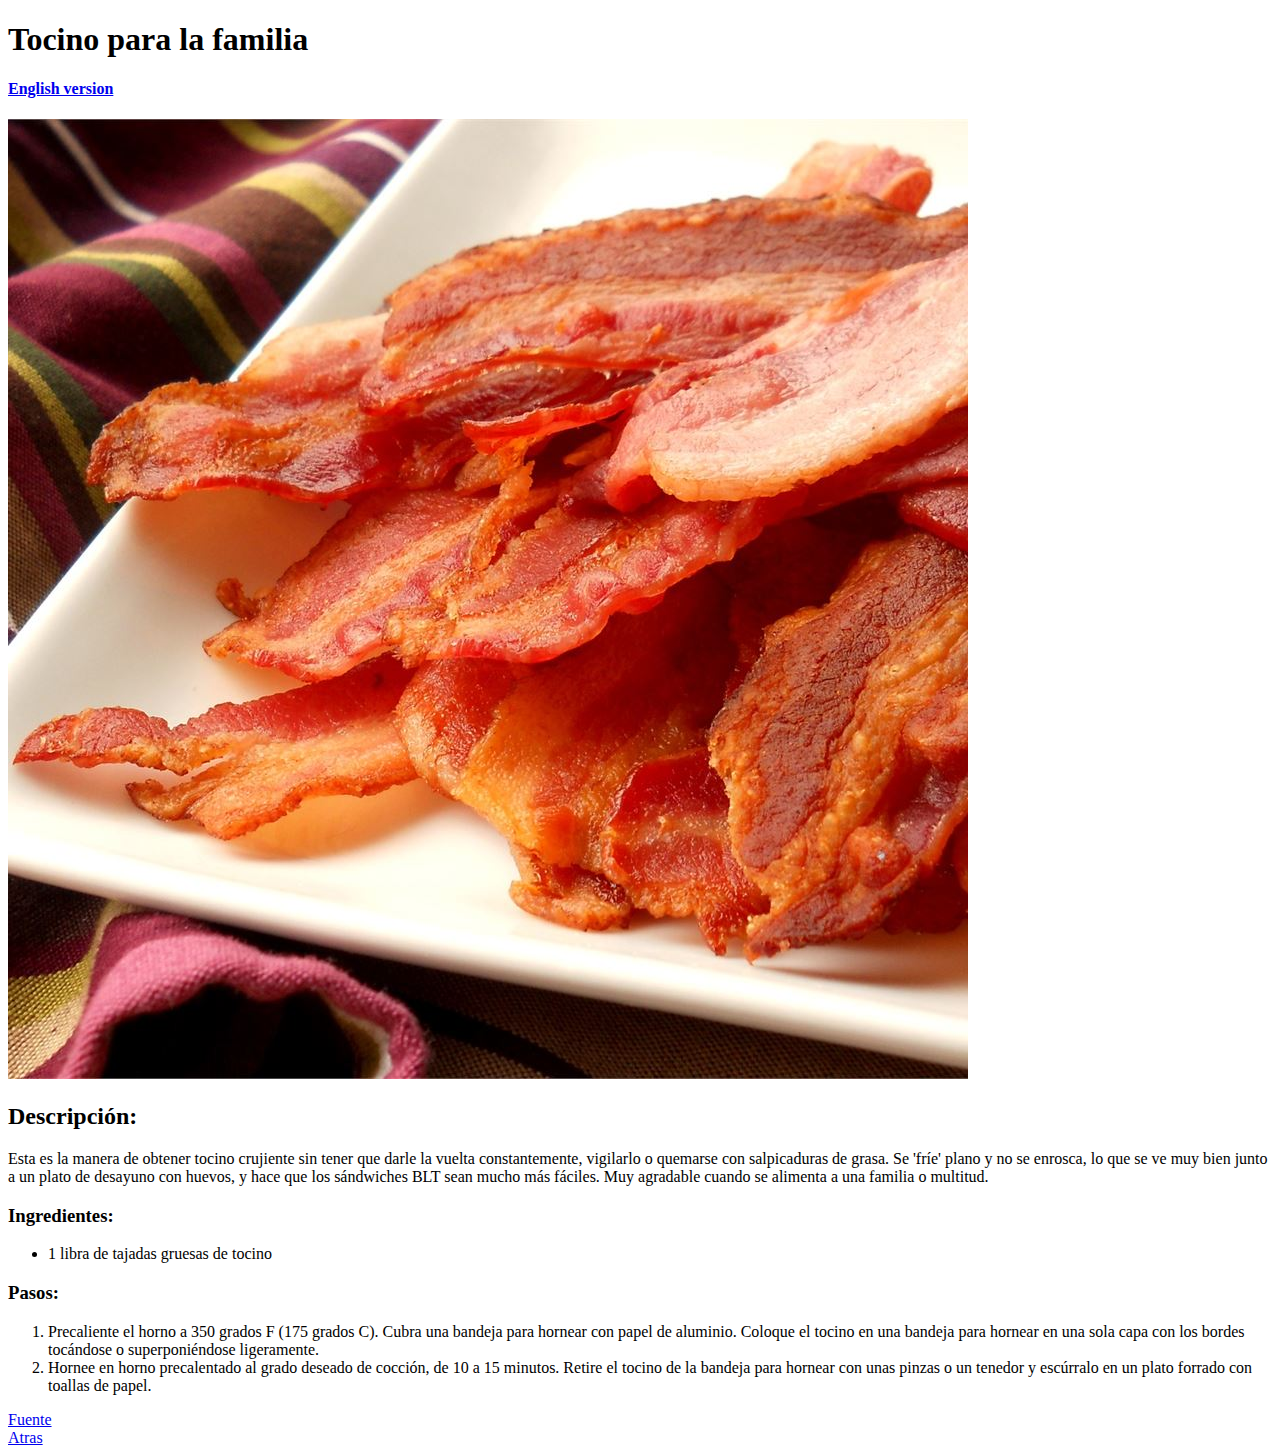
==== recipes/bacon-es.html @ 002b4009 "Página web creada con tres recetas en inglés y su respectiva versión en español" ====
<!DOCTYPE html>
<html lang="es">
<head>
    <meta charset="UTF-8">
    <title>Receta para Tocino</title>
</head>
<body>
    <div>
        <h1>Tocino para la familia</h1>
        <h4><a href="./bacon.html">English version</a></h4>
    </div>
    
    <div>
        <img src="../img/bacon.jpg" alt="Un plato con tocino">
    </div>
    
    <div>
        <h2>Descripción:</h2>
    </div>
    
    <div>
        <p>
           Esta es la manera de obtener tocino crujiente sin tener que darle la vuelta constantemente, vigilarlo o quemarse con salpicaduras de grasa. 
           Se 'fríe' plano y no se enrosca, lo que se ve muy bien junto a un plato de desayuno con huevos, y hace que los sándwiches BLT sean mucho más fáciles.
           Muy agradable cuando se alimenta a una familia o multitud. 
        </p>
    </div>

    <div>
        <h3>Ingredientes:</h3>
    </div>

    <div>
        <ul>
            <li>1 libra de tajadas gruesas de tocino </li>          
        </ul>
    </div>

    <div><h3>Pasos:</h3></div>
    
    <div>
        <ol>
            <li>Precaliente el horno a 350 grados F (175 grados C). Cubra una bandeja para hornear con papel de aluminio. 
                Coloque el tocino en una bandeja para hornear en una sola capa con los bordes tocándose o superponiéndose ligeramente.</li>
            
            <li>Hornee en horno precalentado al grado deseado de cocción, de 10 a 15 minutos. 
                Retire el tocino de la bandeja para hornear con unas pinzas o un tenedor y escúrralo en un plato forrado con toallas de papel.</li>
        </ol>
    </div>

    <div><a href="https://www.allrecipes.com/recipe/158727/bacon-for-the-family-or-a-crowd/" target="_blank">Fuente</a></div>
    <div><a href="../index.html">Atras</a></div>

</body>
</html>
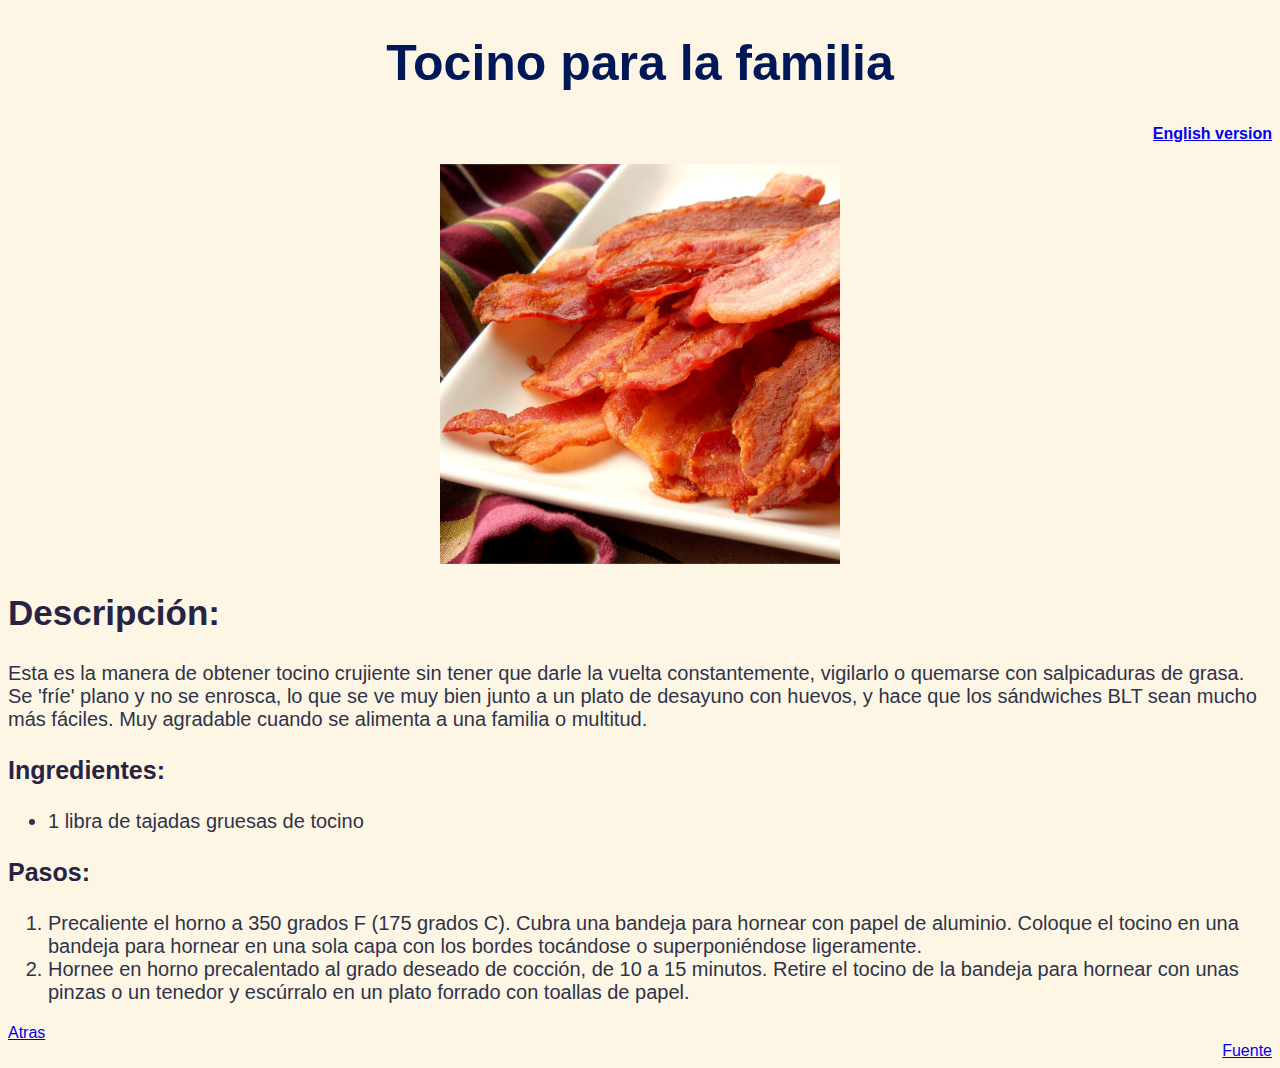
==== commit 0ce588da: "Agregado estilo a la página utilizando css" ====
--- a/recipes/bacon-es.html
+++ b/recipes/bacon-es.html
@@ -3,42 +3,39 @@
 <head>
     <meta charset="UTF-8">
     <title>Receta para Tocino</title>
+    <link rel="stylesheet" href="./../styles.css">
 </head>
 <body>
     <div>
         <h1>Tocino para la familia</h1>
+    </div>
+
+    <div class="hlink transla">
         <h4><a href="./bacon.html">English version</a></h4>
     </div>
     
     <div>
-        <img src="../img/bacon.jpg" alt="Un plato con tocino">
-    </div>
+        <img class="img-recip" src="../img/bacon.jpg" alt="Un plato con tocino">
     
-    <div>
-        <h2>Descripción:</h2>
-    </div>
-    
-    <div>
-        <p>
-           Esta es la manera de obtener tocino crujiente sin tener que darle la vuelta constantemente, vigilarlo o quemarse con salpicaduras de grasa. 
-           Se 'fríe' plano y no se enrosca, lo que se ve muy bien junto a un plato de desayuno con huevos, y hace que los sándwiches BLT sean mucho más fáciles.
-           Muy agradable cuando se alimenta a una familia o multitud. 
-        </p>
+        <div>
+            <h2>Descripción:</h2>
+
+            <p>
+               Esta es la manera de obtener tocino crujiente sin tener que darle la vuelta constantemente, vigilarlo o quemarse con salpicaduras de grasa. 
+               Se 'fríe' plano y no se enrosca, lo que se ve muy bien junto a un plato de desayuno con huevos, y hace que los sándwiches BLT sean mucho más fáciles.
+               Muy agradable cuando se alimenta a una familia o multitud. 
+            </p>
+        </div>
     </div>
 
-    <div>
+    <div class="recipe">
         <h3>Ingredientes:</h3>
-    </div>
-
-    <div>
         <ul>
             <li>1 libra de tajadas gruesas de tocino </li>          
         </ul>
-    </div>
 
-    <div><h3>Pasos:</h3></div>
+        <h3>Pasos:</h3>
     
-    <div>
         <ol>
             <li>Precaliente el horno a 350 grados F (175 grados C). Cubra una bandeja para hornear con papel de aluminio. 
                 Coloque el tocino en una bandeja para hornear en una sola capa con los bordes tocándose o superponiéndose ligeramente.</li>
@@ -48,8 +45,8 @@
         </ol>
     </div>
 
-    <div><a href="https://www.allrecipes.com/recipe/158727/bacon-for-the-family-or-a-crowd/" target="_blank">Fuente</a></div>
-    <div><a href="../index.html">Atras</a></div>
+    <div class="hlink back"><a href="../index.html">Atras</a></div>
+    <div class="hlink src"><a href="https://www.allrecipes.com/recipe/158727/bacon-for-the-family-or-a-crowd/" target="_blank">Fuente</a></div>
 
 </body>
 </html>--- a/styles.css
+++ b/styles.css
@@ -0,0 +1,75 @@
+/* styles.css */
+
+body { background-color: #fef6e4;}
+
+.header {
+    height: auto;
+    width: 800px;
+    margin-left: auto;
+    margin-right: auto;
+    display: block; 
+}
+
+h1 {
+    color: #001858;
+    text-align: center;
+    font-size: 50px;
+    font-family: Verdana, Geneva, Tahoma, sans-serif;
+
+}
+
+h2 {
+    font-size: 35px;
+}
+
+h3 {
+    font-size: 25px;
+}
+
+h2,
+h3,
+h4,
+.hlink {
+    font-family: Verdana, Geneva, Tahoma, sans-serif;
+    color: #272343;
+}
+
+p,
+.recipe {
+    color: #2d334a;
+    font-size: 20px;
+    font-family: Verdana, Geneva, Tahoma, sans-serif;
+}
+
+.img-recip {
+    /*float: left;*/
+    margin-left: auto;
+    margin-right: auto;
+    display: block;
+    height: auto;
+    width: 400px;
+}
+
+#lista {
+    text-align: center;
+    color: #2d334a;
+    font-size: 20px;
+    font-family: Verdana, Geneva, Tahoma, sans-serif;
+}
+
+#indx-ul{
+    color: #172c66;
+    display: inline-block;
+    text-align: left;
+    list-style-type: square;
+    list-style-position: outside;
+}
+
+#indx-li {
+    /*text-align: center;*/
+}
+
+.hlink.src,
+.hlink.transla {
+    text-align: right;
+}